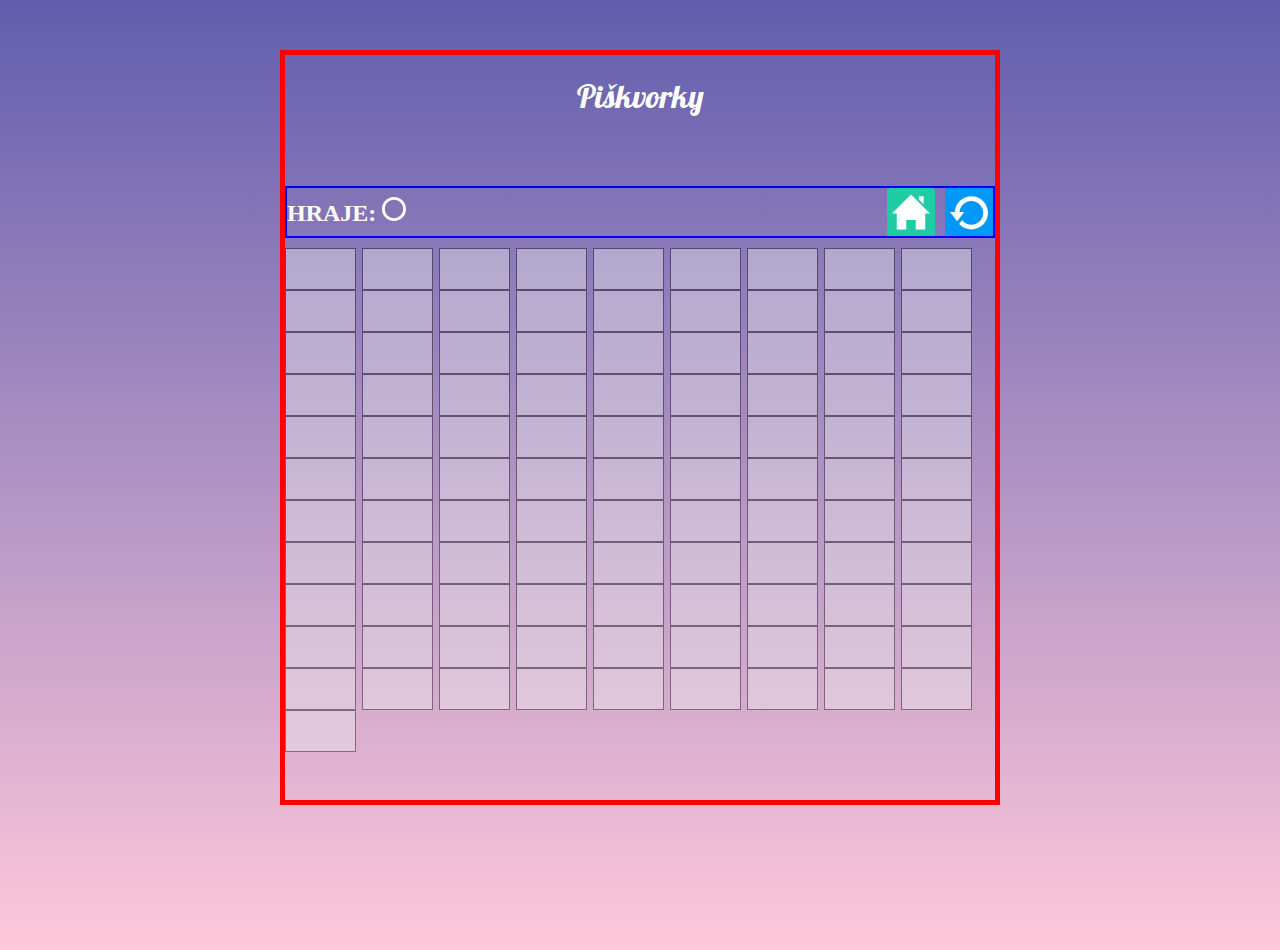
==== hra.html @ e3b6f381 "stranka hry s funkcnimi ikonkami, nutno doupravit mrizku" ====
<!DOCTYPE html>
<html lang="en">
  <head>
    <meta charset="UTF-8" />
    <meta http-equiv="X-UA-Compatible" content="IE=edge" />
    <meta name="viewport" content="width=device-width, initial-scale=1.0" />
    <title>Document</title>
    <link rel="stylesheet" href="style.css" />
    <link rel="preconnect" href="https://fonts.gstatic.com" />
    <link
      href="https://fonts.googleapis.com/css2?family=Lobster&display=swap"
      rel="stylesheet"
    />
  </head>
  <body>
    <div class="container__game">
      <h1>Piškvorky</h1>
      <p>
        <div class="hlavicka"> 
          <div class="kdoHraje"> 
          HRAJE: <img src="circle.svg" alt="kolečko" class="circle" />
          </div>
          <div class="ikonky">
          <a href="index.html"><img src="home.svg" alt="ikonka pro domů" class="home"></a>
          <a href="hra.html"><img src="restart.svg" alt="ikonka pro restart" class="restart"></a>
          </div>
        </div>
        <buttons>
          <button></button>
          <button></button>
          <button></button>
          <button></button>
          <button></button>
          <button></button>
          <button></button>
          <button></button>
          <button></button>
          <button></button>  
          <button></button>
          <button></button>
          <button></button>
          <button></button>
          <button></button>
          <button></button>
          <button></button>
          <button></button>
          <button></button>  
          <button></button>
          <button></button>
          <button></button>
          <button></button>
          <button></button>
          <button></button>
          <button></button>
          <button></button>
          <button></button>
          <button></button>  
          <button></button>
          <button></button>
          <button></button>
          <button></button>
          <button></button>
          <button></button>
          <button></button>
          <button></button>
          <button></button>
          <button></button>  
          <button></button>
          <button></button>
          <button></button>
          <button></button>
          <button></button>
          <button></button>
          <button></button>
          <button></button>
          <button></button>
          <button></button>  
          <button></button>
          <button></button>
          <button></button>
          <button></button>
          <button></button>
          <button></button>
          <button></button>
          <button></button>
          <button></button>
          <button></button>  
          <button></button>
          <button></button>
          <button></button>
          <button></button>
          <button></button>
          <button></button>
          <button></button>
          <button></button>
          <button></button>
          <button></button>  
          <button></button>
          <button></button>
          <button></button>
          <button></button>
          <button></button>
          <button></button>
          <button></button>
          <button></button>
          <button></button>
          <button></button>  
          <button></button>
          <button></button>
          <button></button>
          <button></button>
          <button></button>
          <button></button>
          <button></button>
          <button></button>
          <button></button>
          <button></button>  
          <button></button>
          <button></button>
          <button></button>
          <button></button>
          <button></button>
          <button></button>
          <button></button>
          <button></button>
          <button></button>
          <button></button>
          <button></button>
      </buttons>
      </p>
    </div>
  </body>
</html>
---- style.css ----
* {
  box-sizing: border-box;
}

body {
  min-height: 100vh;
  color: #ffffff;
  font-family: serif;
  background: linear-gradient(#615dad, #ffc8da);
  background-repeat: no-repeat;
  margin: 0;
  padding: 0;
}

.container {
  width: 360px;
  margin: 50px auto;
  background-color: #283e50;
  border-radius: 5px 5px 0 0;
}

.container__image {
  width: 100%;
  border-radius: 5px 5px 0 0;
}

h1 {
  font-size: 2rem;
  font-family: 'Lobster', cursive;
  font-weight: 300;
  text-align: center;
}

p {
  text-align: center;
  padding-left: 1rem;
  padding-right: 1rem;
  line-height: 1.3;
}

/* btns pro vsechny stranky*/

.btns {
  display: flex;
  flex-direction: column;
  text-decoration: none;
  line-height: 2.5rem;
  color: #ffffff;
}

.btns--pravidla {
  background-color: #1fcca4;
  text-align: center;
  margin: 0.1rem 0;
}

.btns--pravidla:hover {
  background-color: #1cbb96;
}

.btns--pravidla:focus,
.btns--zacithrat:focus,
.btns--uvodstr:focus {
  outline: 2px dotted white;
}

.btns--zacithrat {
  background-color: #0197f6;
  color: #ffffff;
  text-align: center;
  text-decoration: none;
}

.btns--zacithrat:hover {
  background-color: #0090e9;
}

.btns--uvodstr {
  background-color: #1fcca4;
  text-decoration: none;
  text-align: center;
  line-height: 2.5rem;
  margin: 0.1rem 0;
}

.btns--uvodstr:hover {
  background-color: #1cbb96;
}

/*stranka pravidla*/

.container__pravidla {
  min-width: 360px;
  max-width: 50%;
  height: auto;
  margin: 50px auto;
  background-color: #283e50;
  border-radius: 5px 5px 0 0;
  font-size: 1.1rem;
  display: flex;
  flex-direction: column;
}

.container__list {
  padding-left: 3rem;
}

li {
  padding: 0.5rem 2rem 0.5rem 1rem;
}

.circle,
.cross {
  filter: invert(100%);
  width: 1em;
  height: 1em;
}

.instructions {
  width: 100%;
  padding: 1rem;
}

.photo {
  display: block;
  width: 100%;
  padding-bottom: 1rem;
}

figure {
  align-items: center;
  font-style: italic;
}

@media (min-width: 800px) {
  .container__pravidla {
    width: 780px;
  }
  .instructions {
    display: flex;
    flex-direction: row;
    flex-wrap: wrap;
    justify-content: space-evenly;
  }
  figure {
    max-width: 45%;
    margin: 0 10px 20px 10px;
  }
}
figcaption {
  text-align: center;
}
/* stylovani stranky hra*/
.container__game {
  border: 5px solid red;
  max-width: 80vmin;
  height: auto;
  margin: 50px auto;
  font-size: 1.5rem;
  font-weight: 600;
  display: flex;
  flex-direction: column;
}

.hlavicka {
  display: flex;
  flex-direction: row;
  justify-content: space-between;
  align-items: center;
  border: 2px solid blue;
  margin-bottom: 10px;
}
.ikonky {
  display: flex;
  flex-direction: row;
}
.home {
  display: flex;
  background-color: #1fcca4;
  width: 3rem;
  padding: 5px;
  border-radius: 3px;
  margin-right: 10px;
}
.restart {
  display: flex;
  background-color: #0197f6;
  width: 3rem;
  padding: 5px;
  border-radius: 3px;
}
.home:hover {
  background-color: #1cbb96;
}
.restart:hover {
  background-color: #0090e9;
}
.buttons {
  display: flex;
  flex-direction: row;
  flex-wrap: wrap;
  width: 100%;
}
button {
  padding: 20px;
  border: 1px solid black;
  opacity: 0.4;
  width: calc(100% / 10);
}
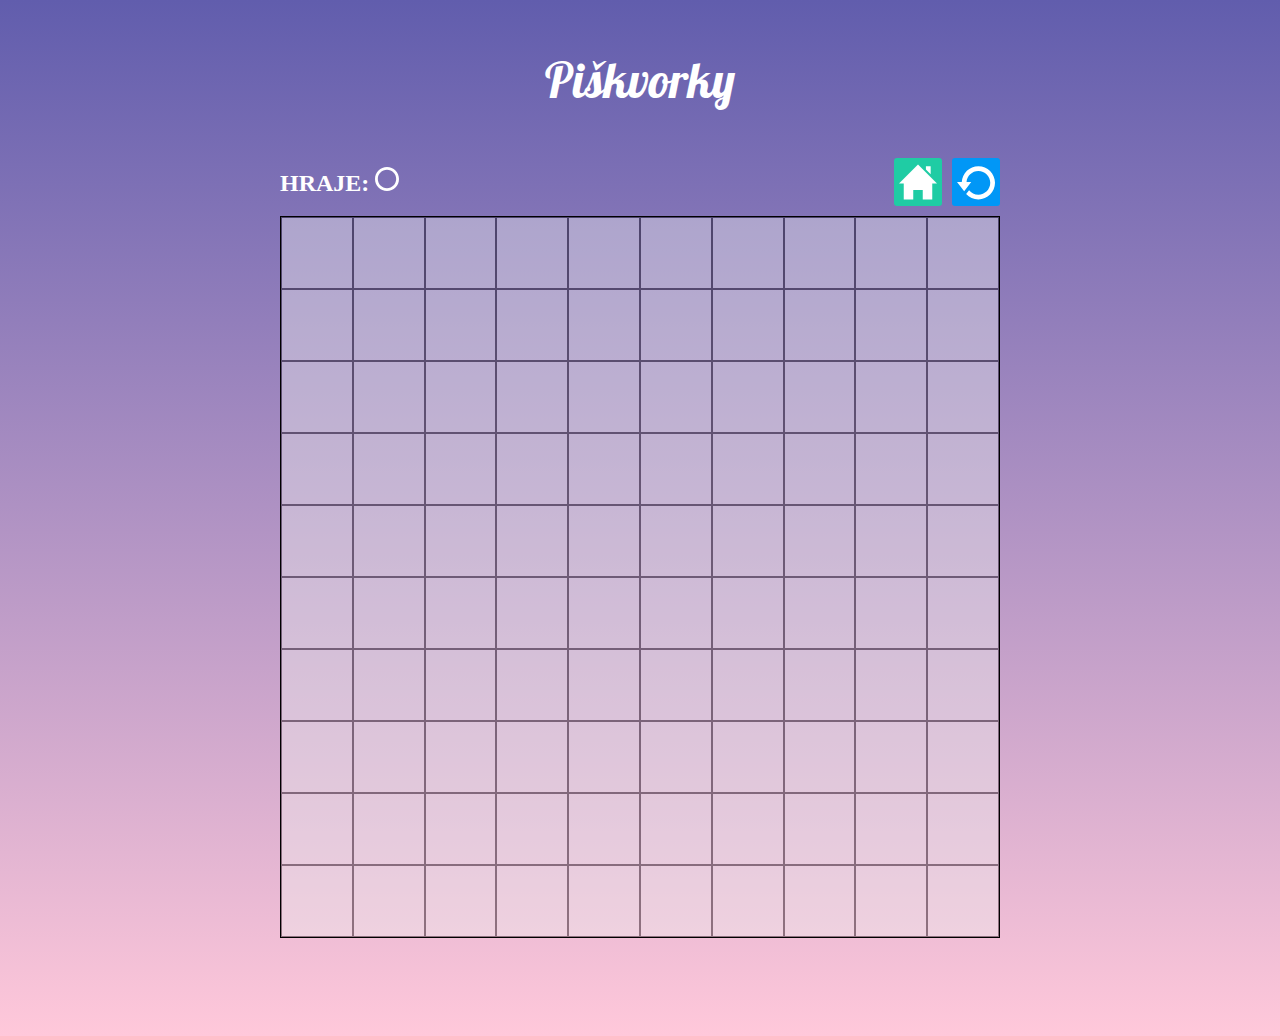
==== commit 6d57a055: "treti ukol hotovy a funkcni, ale je treba zprehlednit kod" ====
--- a/hra.html
+++ b/hra.html
@@ -14,7 +14,7 @@
   </head>
   <body>
     <div class="container__game">
-      <h1>Piškvorky</h1>
+      <h1 class="nadpis2">Piškvorky</h1>
       <p>
         <div class="hlavicka"> 
           <div class="kdoHraje"> 
@@ -25,7 +25,7 @@
           <a href="hra.html"><img src="restart.svg" alt="ikonka pro restart" class="restart"></a>
           </div>
         </div>
-        <buttons>
+        <div class="buttons">
           <button></button>
           <button></button>
           <button></button>
@@ -126,7 +126,7 @@
           <button></button>
           <button></button>
           <button></button>
-      </buttons>
+        </div>
       </p>
     </div>
   </body>
--- a/style.css
+++ b/style.css
@@ -1,4 +1,6 @@
-* {
+*,
+::before,
+::after {
   box-sizing: border-box;
 }
 
@@ -25,7 +27,7 @@
 }
 
 h1 {
-  font-size: 2rem;
+  font-size: 3rem;
   font-family: 'Lobster', cursive;
   font-weight: 300;
   text-align: center;
@@ -152,14 +154,17 @@
 }
 /* stylovani stranky hra*/
 .container__game {
-  border: 5px solid red;
   max-width: 80vmin;
-  height: auto;
   margin: 50px auto;
   font-size: 1.5rem;
   font-weight: 600;
   display: flex;
   flex-direction: column;
+  padding: 0px;
+}
+
+.nadpis2 {
+  margin: 0;
 }
 
 .hlavicka {
@@ -167,7 +172,6 @@
   flex-direction: row;
   justify-content: space-between;
   align-items: center;
-  border: 2px solid blue;
   margin-bottom: 10px;
 }
 .ikonky {
@@ -195,15 +199,26 @@
 .restart:hover {
   background-color: #0090e9;
 }
+
 .buttons {
   display: flex;
   flex-direction: row;
   flex-wrap: wrap;
-  width: 100%;
-}
+  margin: 0;
+  padding: 0;
+  width: 100%;
+  border: 1px solid black;
+}
+
 button {
-  padding: 20px;
+  width: calc(100% / 10);
+  height: 8vmin;
+  opacity: 0.4;
   border: 1px solid black;
-  opacity: 0.4;
-  width: calc(100% / 10);
-}
+  margin: 0;
+  padding: 0;
+}
+button:hover,
+button:focus {
+  opacity: 0.6;
+}
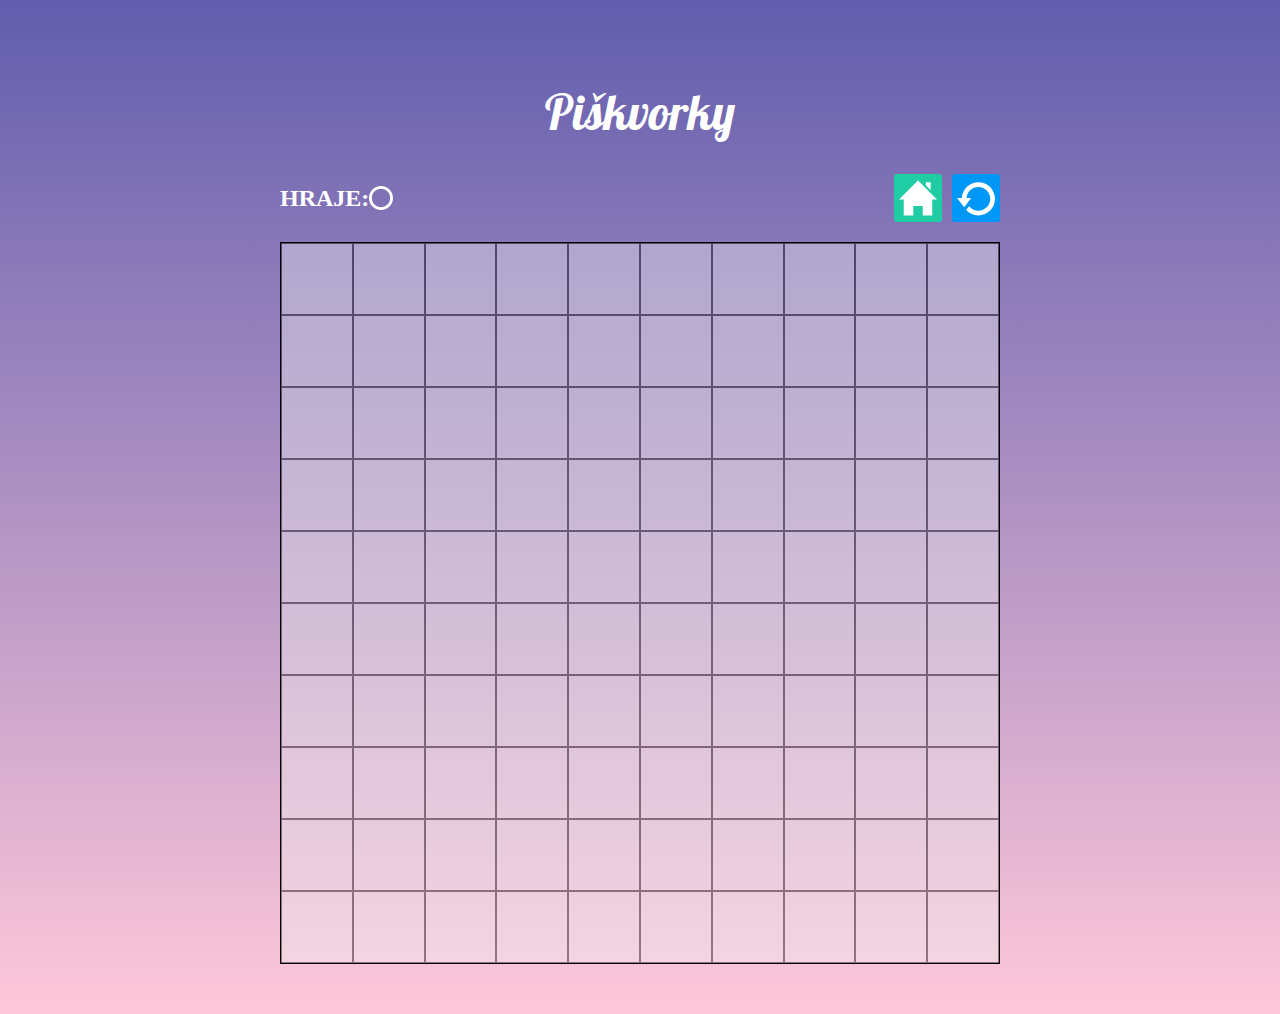
==== commit 363be86a: "finalni verze tretiho ukolu" ====
--- a/hra.html
+++ b/hra.html
@@ -14,120 +14,125 @@
   </head>
   <body>
     <div class="container__game">
-      <h1 class="nadpis2">Piškvorky</h1>
-      <p>
-        <div class="hlavicka"> 
-          <div class="kdoHraje"> 
+      <h1>Piškvorky</h1>
+      <div class="menu">
+        <div class="menu icon__who-plays">
           HRAJE: <img src="circle.svg" alt="kolečko" class="circle" />
-          </div>
-          <div class="ikonky">
-          <a href="index.html"><img src="home.svg" alt="ikonka pro domů" class="home"></a>
-          <a href="hra.html"><img src="restart.svg" alt="ikonka pro restart" class="restart"></a>
-          </div>
         </div>
-        <div class="buttons">
-          <button></button>
-          <button></button>
-          <button></button>
-          <button></button>
-          <button></button>
-          <button></button>
-          <button></button>
-          <button></button>
-          <button></button>
-          <button></button>  
-          <button></button>
-          <button></button>
-          <button></button>
-          <button></button>
-          <button></button>
-          <button></button>
-          <button></button>
-          <button></button>
-          <button></button>  
-          <button></button>
-          <button></button>
-          <button></button>
-          <button></button>
-          <button></button>
-          <button></button>
-          <button></button>
-          <button></button>
-          <button></button>
-          <button></button>  
-          <button></button>
-          <button></button>
-          <button></button>
-          <button></button>
-          <button></button>
-          <button></button>
-          <button></button>
-          <button></button>
-          <button></button>
-          <button></button>  
-          <button></button>
-          <button></button>
-          <button></button>
-          <button></button>
-          <button></button>
-          <button></button>
-          <button></button>
-          <button></button>
-          <button></button>
-          <button></button>  
-          <button></button>
-          <button></button>
-          <button></button>
-          <button></button>
-          <button></button>
-          <button></button>
-          <button></button>
-          <button></button>
-          <button></button>
-          <button></button>  
-          <button></button>
-          <button></button>
-          <button></button>
-          <button></button>
-          <button></button>
-          <button></button>
-          <button></button>
-          <button></button>
-          <button></button>
-          <button></button>  
-          <button></button>
-          <button></button>
-          <button></button>
-          <button></button>
-          <button></button>
-          <button></button>
-          <button></button>
-          <button></button>
-          <button></button>
-          <button></button>  
-          <button></button>
-          <button></button>
-          <button></button>
-          <button></button>
-          <button></button>
-          <button></button>
-          <button></button>
-          <button></button>
-          <button></button>
-          <button></button>  
-          <button></button>
-          <button></button>
-          <button></button>
-          <button></button>
-          <button></button>
-          <button></button>
-          <button></button>
-          <button></button>
-          <button></button>
-          <button></button>
-          <button></button>
+        <div class="menu icons">
+          <a href="index.html"
+            ><img src="home.svg" alt="ikonka pro domů" class="icons-home"
+          /></a>
+          <a href="hra.html"
+            ><img
+              src="restart.svg"
+              alt="ikonka pro restart"
+              class="icons-restart"
+          /></a>
         </div>
-      </p>
+      </div>
+      <div class="game__buttons">
+        <button></button>
+        <button></button>
+        <button></button>
+        <button></button>
+        <button></button>
+        <button></button>
+        <button></button>
+        <button></button>
+        <button></button>
+        <button></button>
+        <button></button>
+        <button></button>
+        <button></button>
+        <button></button>
+        <button></button>
+        <button></button>
+        <button></button>
+        <button></button>
+        <button></button>
+        <button></button>
+        <button></button>
+        <button></button>
+        <button></button>
+        <button></button>
+        <button></button>
+        <button></button>
+        <button></button>
+        <button></button>
+        <button></button>
+        <button></button>
+        <button></button>
+        <button></button>
+        <button></button>
+        <button></button>
+        <button></button>
+        <button></button>
+        <button></button>
+        <button></button>
+        <button></button>
+        <button></button>
+        <button></button>
+        <button></button>
+        <button></button>
+        <button></button>
+        <button></button>
+        <button></button>
+        <button></button>
+        <button></button>
+        <button></button>
+        <button></button>
+        <button></button>
+        <button></button>
+        <button></button>
+        <button></button>
+        <button></button>
+        <button></button>
+        <button></button>
+        <button></button>
+        <button></button>
+        <button></button>
+        <button></button>
+        <button></button>
+        <button></button>
+        <button></button>
+        <button></button>
+        <button></button>
+        <button></button>
+        <button></button>
+        <button></button>
+        <button></button>
+        <button></button>
+        <button></button>
+        <button></button>
+        <button></button>
+        <button></button>
+        <button></button>
+        <button></button>
+        <button></button>
+        <button></button>
+        <button></button>
+        <button></button>
+        <button></button>
+        <button></button>
+        <button></button>
+        <button></button>
+        <button></button>
+        <button></button>
+        <button></button>
+        <button></button>
+        <button></button>
+        <button></button>
+        <button></button>
+        <button></button>
+        <button></button>
+        <button></button>
+        <button></button>
+        <button></button>
+        <button></button>
+        <button></button>
+        <button></button>
+      </div>
     </div>
   </body>
 </html>
--- a/style.css
+++ b/style.css
@@ -38,6 +38,7 @@
   padding-left: 1rem;
   padding-right: 1rem;
   line-height: 1.3;
+  margin-top: 2rem;
 }
 
 /* btns pro vsechny stranky*/
@@ -152,7 +153,7 @@
 figcaption {
   text-align: center;
 }
-/* stylovani stranky hra*/
+/* stranky hra*/
 .container__game {
   max-width: 80vmin;
   margin: 50px auto;
@@ -163,22 +164,18 @@
   padding: 0px;
 }
 
-.nadpis2 {
-  margin: 0;
-}
-
-.hlavicka {
+.menu {
   display: flex;
   flex-direction: row;
   justify-content: space-between;
   align-items: center;
   margin-bottom: 10px;
 }
-.ikonky {
+.icons {
   display: flex;
   flex-direction: row;
 }
-.home {
+.icons-home {
   display: flex;
   background-color: #1fcca4;
   width: 3rem;
@@ -186,21 +183,20 @@
   border-radius: 3px;
   margin-right: 10px;
 }
-.restart {
+.icons-restart {
   display: flex;
   background-color: #0197f6;
   width: 3rem;
   padding: 5px;
   border-radius: 3px;
 }
-.home:hover {
+.icons-home:hover {
   background-color: #1cbb96;
 }
-.restart:hover {
+.icons-restart:hover {
   background-color: #0090e9;
 }
-
-.buttons {
+.game__buttons {
   display: flex;
   flex-direction: row;
   flex-wrap: wrap;
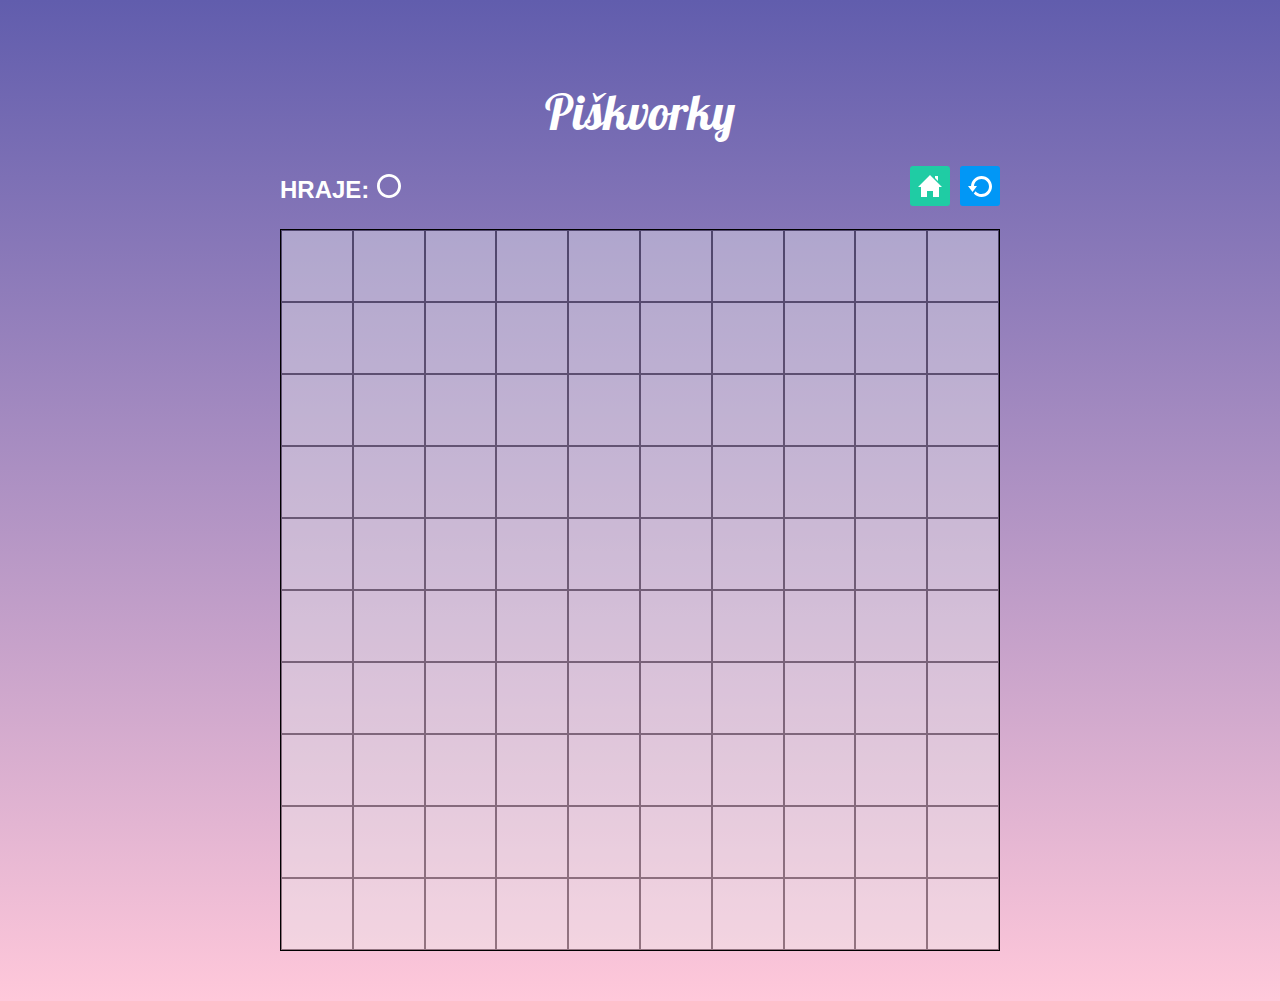
==== commit 66dcf0c5: "finalni verze tretiho ukolu po code review" ====
--- a/hra.html
+++ b/hra.html
@@ -17,7 +17,8 @@
       <h1>Piškvorky</h1>
       <div class="menu">
         <div class="menu icon__who-plays">
-          HRAJE: <img src="circle.svg" alt="kolečko" class="circle" />
+          <p class="menu__text">HRAJE:</p>
+          <img src="circle.svg" alt="kolečko" class="circle" />
         </div>
         <div class="menu icons">
           <a href="index.html"
--- a/style.css
+++ b/style.css
@@ -7,7 +7,7 @@
 body {
   min-height: 100vh;
   color: #ffffff;
-  font-family: serif;
+  font-family: sans-serif;
   background: linear-gradient(#615dad, #ffc8da);
   background-repeat: no-repeat;
   margin: 0;
@@ -31,6 +31,7 @@
   font-family: 'Lobster', cursive;
   font-weight: 300;
   text-align: center;
+  margin-bottom: 0;
 }
 
 p {
@@ -169,8 +170,12 @@
   flex-direction: row;
   justify-content: space-between;
   align-items: center;
-  margin-bottom: 10px;
-}
+}
+.menu__text {
+  padding: 0 0.5rem 0 0;
+  font-family: sans-serif;
+}
+
 .icons {
   display: flex;
   flex-direction: row;
@@ -178,16 +183,16 @@
 .icons-home {
   display: flex;
   background-color: #1fcca4;
-  width: 3rem;
-  padding: 5px;
+  width: 2.5rem;
+  padding: 8px;
   border-radius: 3px;
   margin-right: 10px;
 }
 .icons-restart {
   display: flex;
   background-color: #0197f6;
-  width: 3rem;
-  padding: 5px;
+  width: 2.5rem;
+  padding: 8px;
   border-radius: 3px;
 }
 .icons-home:hover {
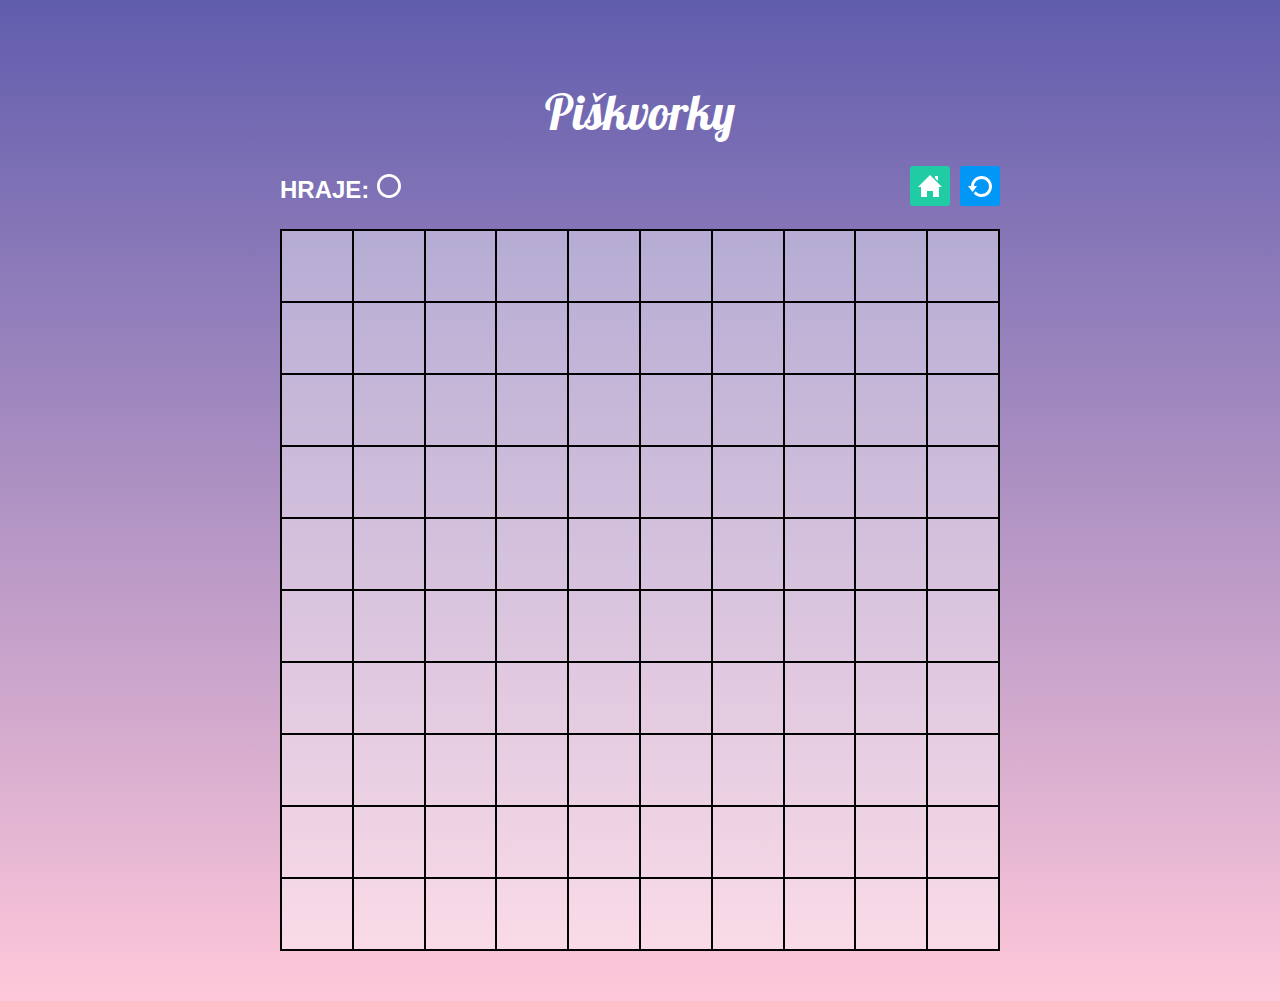
==== commit 9c7c715c: "prvni verze ctvrteho ukolu" ====
--- a/hra.html
+++ b/hra.html
@@ -33,107 +33,108 @@
         </div>
       </div>
       <div class="game__buttons">
-        <button></button>
-        <button></button>
-        <button></button>
-        <button></button>
-        <button></button>
-        <button></button>
-        <button></button>
-        <button></button>
-        <button></button>
-        <button></button>
-        <button></button>
-        <button></button>
-        <button></button>
-        <button></button>
-        <button></button>
-        <button></button>
-        <button></button>
-        <button></button>
-        <button></button>
-        <button></button>
-        <button></button>
-        <button></button>
-        <button></button>
-        <button></button>
-        <button></button>
-        <button></button>
-        <button></button>
-        <button></button>
-        <button></button>
-        <button></button>
-        <button></button>
-        <button></button>
-        <button></button>
-        <button></button>
-        <button></button>
-        <button></button>
-        <button></button>
-        <button></button>
-        <button></button>
-        <button></button>
-        <button></button>
-        <button></button>
-        <button></button>
-        <button></button>
-        <button></button>
-        <button></button>
-        <button></button>
-        <button></button>
-        <button></button>
-        <button></button>
-        <button></button>
-        <button></button>
-        <button></button>
-        <button></button>
-        <button></button>
-        <button></button>
-        <button></button>
-        <button></button>
-        <button></button>
-        <button></button>
-        <button></button>
-        <button></button>
-        <button></button>
-        <button></button>
-        <button></button>
-        <button></button>
-        <button></button>
-        <button></button>
-        <button></button>
-        <button></button>
-        <button></button>
-        <button></button>
-        <button></button>
-        <button></button>
-        <button></button>
-        <button></button>
-        <button></button>
-        <button></button>
-        <button></button>
-        <button></button>
-        <button></button>
-        <button></button>
-        <button></button>
-        <button></button>
-        <button></button>
-        <button></button>
-        <button></button>
-        <button></button>
-        <button></button>
-        <button></button>
-        <button></button>
-        <button></button>
-        <button></button>
-        <button></button>
-        <button></button>
-        <button></button>
-        <button></button>
-        <button></button>
-        <button></button>
-        <button></button>
+        <button class="board__field"></button>
+        <button class="board__field"></button>
+        <button class="board__field"></button>
+        <button class="board__field"></button>
+        <button class="board__field"></button>
+        <button class="board__field"></button>
+        <button class="board__field"></button>
+        <button class="board__field"></button>
+        <button class="board__field"></button>
+        <button class="board__field"></button>
+        <button class="board__field"></button>
+        <button class="board__field"></button>
+        <button class="board__field"></button>
+        <button class="board__field"></button>
+        <button class="board__field"></button>
+        <button class="board__field"></button>
+        <button class="board__field"></button>
+        <button class="board__field"></button>
+        <button class="board__field"></button>
+        <button class="board__field"></button>
+        <button class="board__field"></button>
+        <button class="board__field"></button>
+        <button class="board__field"></button>
+        <button class="board__field"></button>
+        <button class="board__field"></button>
+        <button class="board__field"></button>
+        <button class="board__field"></button>
+        <button class="board__field"></button>
+        <button class="board__field"></button>
+        <button class="board__field"></button>
+        <button class="board__field"></button>
+        <button class="board__field"></button>
+        <button class="board__field"></button>
+        <button class="board__field"></button>
+        <button class="board__field"></button>
+        <button class="board__field"></button>
+        <button class="board__field"></button>
+        <button class="board__field"></button>
+        <button class="board__field"></button>
+        <button class="board__field"></button>
+        <button class="board__field"></button>
+        <button class="board__field"></button>
+        <button class="board__field"></button>
+        <button class="board__field"></button>
+        <button class="board__field"></button>
+        <button class="board__field"></button>
+        <button class="board__field"></button>
+        <button class="board__field"></button>
+        <button class="board__field"></button>
+        <button class="board__field"></button>
+        <button class="board__field"></button>
+        <button class="board__field"></button>
+        <button class="board__field"></button>
+        <button class="board__field"></button>
+        <button class="board__field"></button>
+        <button class="board__field"></button>
+        <button class="board__field"></button>
+        <button class="board__field"></button>
+        <button class="board__field"></button>
+        <button class="board__field"></button>
+        <button class="board__field"></button>
+        <button class="board__field"></button>
+        <button class="board__field"></button>
+        <button class="board__field"></button>
+        <button class="board__field"></button>
+        <button class="board__field"></button>
+        <button class="board__field"></button>
+        <button class="board__field"></button>
+        <button class="board__field"></button>
+        <button class="board__field"></button>
+        <button class="board__field"></button>
+        <button class="board__field"></button>
+        <button class="board__field"></button>
+        <button class="board__field"></button>
+        <button class="board__field"></button>
+        <button class="board__field"></button>
+        <button class="board__field"></button>
+        <button class="board__field"></button>
+        <button class="board__field"></button>
+        <button class="board__field"></button>
+        <button class="board__field"></button>
+        <button class="board__field"></button>
+        <button class="board__field"></button>
+        <button class="board__field"></button>
+        <button class="board__field"></button>
+        <button class="board__field"></button>
+        <button class="board__field"></button>
+        <button class="board__field"></button>
+        <button class="board__field"></button>
+        <button class="board__field"></button>
+        <button class="board__field"></button>
+        <button class="board__field"></button>
+        <button class="board__field"></button>
+        <button class="board__field"></button>
+        <button class="board__field"></button>
+        <button class="board__field"></button>
+        <button class="board__field"></button>
+        <button class="board__field"></button>
+        <button class="board__field"></button>
+        <button class="board__field"></button>
       </div>
     </div>
+    <script src="index.js"></script>
   </body>
 </html>
--- a/style.css
+++ b/style.css
@@ -214,12 +214,41 @@
 button {
   width: calc(100% / 10);
   height: 8vmin;
-  opacity: 0.4;
+  /*opacity: 0.4;*/
+  background-color: rgba(255, 255, 255, 0.4);
   border: 1px solid black;
   margin: 0;
   padding: 0;
 }
+
+button:nth-child(10n) {
+  flex-grow: 1;
+}
 button:hover,
 button:focus {
   opacity: 0.6;
 }
+/* stylovani hraciho pole*/
+
+.board__field--circle {
+  /*   content: url(circle.svg); */
+  /*   background-image: url(circle.svg);
+  background-repeat: no-repeat;
+  background-position: center;
+  background-size: 75%; */
+  /* filter: grayscale(100%);
+  width: 1em;
+  height: 1em;
+  background-size: 2rem; */
+  /*  border: 2px solid red;
+  background-color: red; */
+  /* width: 3.5em;
+  height: 3.5em;
+  filter: url(circle.svg); */
+}
+.board__field--cross {
+  /* background-image: url('cross.svg'); */
+  filter: invert(0%);
+  width: 1em;
+  height: 1em;
+}
